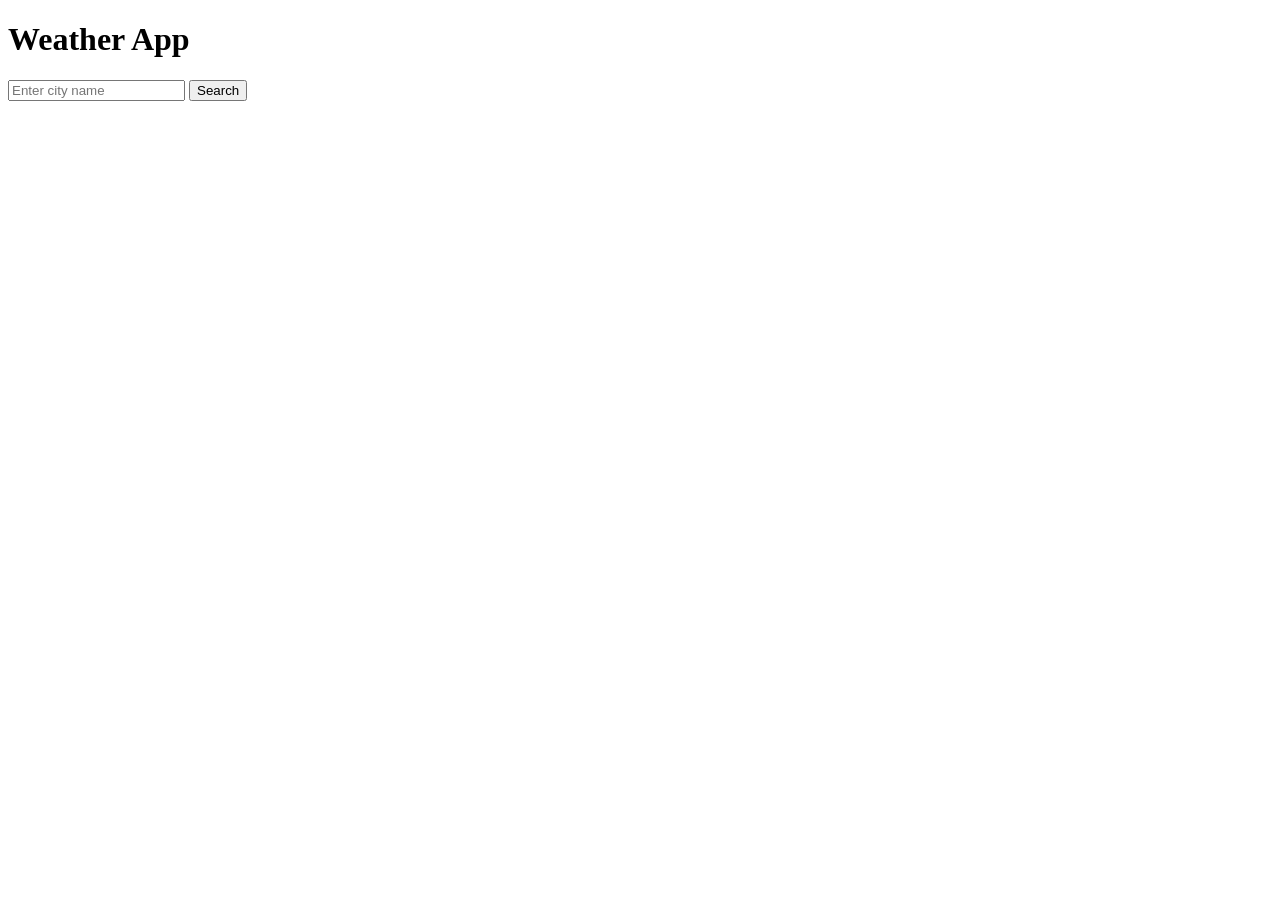
==== week-four/Weather-App/index.html @ 5dd8e36e "Create basic HTML structure for Weather App" ====
<!DOCTYPE html>
<html lang="en">
<head>
    <meta charset="UTF-8">
    <meta name="viewport" content="width=device-width, initial-scale=1.0">
    <title>Weather App</title>
</head>
<body>
    <header>
        <h1>Weather App</h1>
    </header>

    <main>
        <form id="search-form">
            <input type="text" id="city-input" placeholder="Enter city name" required>
            <button type="submit">Search</button>
        </form>

        <section id="weather-results">
            <!-- Weather data will be displayed here -->
        </section>
    </main>
</body>
</html>
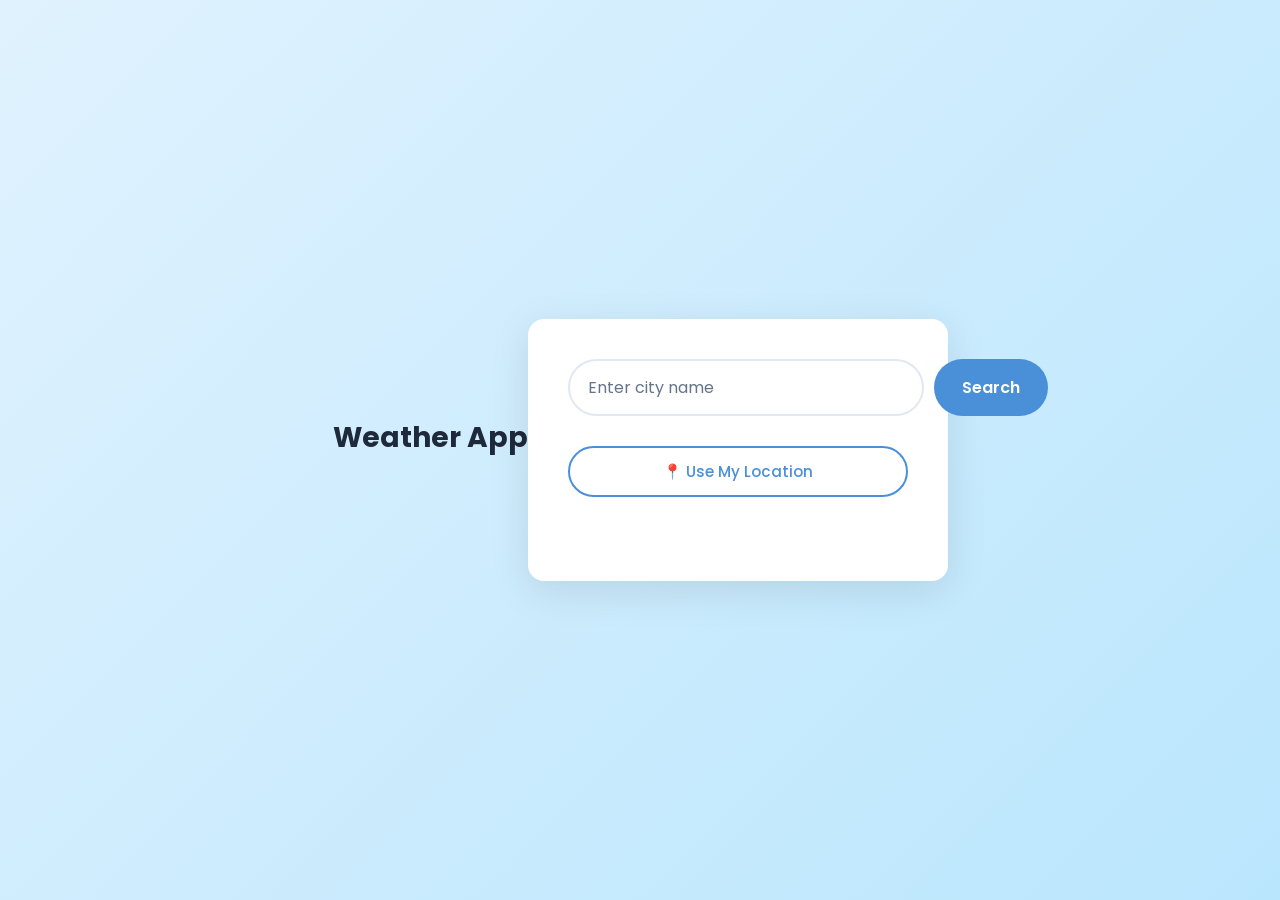
==== commit 5468bdf0: "Add geolocation, localStorage, loading spinner, and error handling" ====
--- a/week-four/Weather-App/index.html
+++ b/week-four/Weather-App/index.html
@@ -4,6 +4,7 @@
     <meta charset="UTF-8">
     <meta name="viewport" content="width=device-width, initial-scale=1.0">
     <title>Weather App</title>
+    <link rel="stylesheet" href="style.css">
 </head>
 <body>
     <header>
@@ -15,10 +16,13 @@
             <input type="text" id="city-input" placeholder="Enter city name" required>
             <button type="submit">Search</button>
         </form>
+        <button id="location-btn" type="button">📍 Use My Location</button>
 
         <section id="weather-results">
             <!-- Weather data will be displayed here -->
         </section>
     </main>
+
+    <script src="script.js"></script>
 </body>
 </html>
--- a/week-four/Weather-App/style.css
+++ b/week-four/Weather-App/style.css
@@ -0,0 +1,242 @@
+/* ========================================
+   Weather App Styles
+   Clean, modern CSS - no frameworks
+   ======================================== */
+
+/* Google Font Import - Poppins */
+@import url('https://fonts.googleapis.com/css2?family=Poppins:wght@300;400;600;700&display=swap');
+
+/* ----------------------------------------
+   CSS Variables (Easy to customize colors)
+   ---------------------------------------- */
+:root {
+    --primary-color: #4a90d9;        /* Sky blue accent */
+    --primary-hover: #357abd;        /* Darker blue for hover */
+    --bg-gradient-start: #e0f2fe;    /* Light sky blue */
+    --bg-gradient-end: #bae6fd;      /* Slightly darker sky blue */
+    --card-bg: #ffffff;              /* White card */
+    --text-dark: #1e293b;            /* Dark text */
+    --text-muted: #64748b;           /* Gray text */
+    --error-color: #ef4444;          /* Red for errors */
+    --shadow: 0 10px 40px rgba(0, 0, 0, 0.1); /* Soft shadow */
+    --radius: 16px;                  /* Rounded corners */
+}
+
+/* ----------------------------------------
+   Reset & Base Styles
+   ---------------------------------------- */
+* {
+    margin: 0;
+    padding: 0;
+    box-sizing: border-box;
+}
+
+body {
+    font-family: 'Poppins', sans-serif;
+    min-height: 100vh;
+    background: linear-gradient(135deg, var(--bg-gradient-start), var(--bg-gradient-end));
+    display: flex;
+    justify-content: center;
+    align-items: center;
+    padding: 20px;
+}
+
+/* ----------------------------------------
+   Main Container / Card
+   ---------------------------------------- */
+main {
+    background: var(--card-bg);
+    border-radius: var(--radius);
+    box-shadow: var(--shadow);
+    padding: 40px;
+    width: 100%;
+    max-width: 420px;
+}
+
+/* ----------------------------------------
+   Header
+   ---------------------------------------- */
+header h1 {
+    font-size: 1.75rem;
+    font-weight: 700;
+    color: var(--text-dark);
+    text-align: center;
+    margin-bottom: 24px;
+}
+
+/* ----------------------------------------
+   Search Form
+   ---------------------------------------- */
+#search-form {
+    display: flex;
+    gap: 10px;
+    margin-bottom: 30px;
+}
+
+#city-input {
+    flex: 1;
+    padding: 14px 18px;
+    font-family: inherit;
+    font-size: 1rem;
+    border: 2px solid #e2e8f0;
+    border-radius: 50px;
+    outline: none;
+    transition: border-color 0.3s ease;
+}
+
+#city-input:focus {
+    border-color: var(--primary-color);
+}
+
+#city-input::placeholder {
+    color: var(--text-muted);
+}
+
+button[type="submit"] {
+    padding: 14px 28px;
+    font-family: inherit;
+    font-size: 1rem;
+    font-weight: 600;
+    color: white;
+    background: var(--primary-color);
+    border: none;
+    border-radius: 50px;
+    cursor: pointer;
+    transition: background 0.3s ease, transform 0.2s ease;
+}
+
+button[type="submit"]:hover {
+    background: var(--primary-hover);
+    transform: scale(1.03);
+}
+
+button[type="submit"]:active {
+    transform: scale(0.98);
+}
+
+/* ----------------------------------------
+   Location Button
+   ---------------------------------------- */
+#location-btn {
+    width: 100%;
+    padding: 12px 20px;
+    font-family: inherit;
+    font-size: 0.95rem;
+    font-weight: 500;
+    color: var(--primary-color);
+    background: transparent;
+    border: 2px solid var(--primary-color);
+    border-radius: 50px;
+    cursor: pointer;
+    transition: background 0.3s ease, color 0.3s ease;
+    margin-bottom: 24px;
+}
+
+#location-btn:hover {
+    background: var(--primary-color);
+    color: white;
+}
+
+/* ----------------------------------------
+   Weather Results Display
+   ---------------------------------------- */
+#weather-results {
+    text-align: center;
+    padding: 10px 0;
+}
+
+/* City name */
+.city-name {
+    font-size: 1.5rem;
+    font-weight: 600;
+    color: var(--text-dark);
+    margin-bottom: 4px;
+}
+
+/* Coordinates */
+.coordinates {
+    font-size: 0.85rem;
+    color: var(--text-muted);
+    margin-bottom: 8px;
+}
+
+/* Weather icon */
+.weather-icon {
+    width: 100px;
+    height: 100px;
+    margin: 16px auto;
+    display: block;
+}
+
+/* Temperature - large and bold */
+.temperature {
+    font-size: 3.5rem;
+    font-weight: 700;
+    color: var(--primary-color);
+    margin-bottom: 8px;
+}
+
+/* Weather condition text (e.g., "Sunny", "Cloudy") */
+.condition {
+    font-size: 1.15rem;
+    font-weight: 400;
+    color: var(--text-muted);
+    text-transform: capitalize;
+}
+
+/* ----------------------------------------
+   Loading State
+   ---------------------------------------- */
+.loading {
+    font-size: 1.1rem;
+    color: var(--text-muted);
+    padding: 40px 0;
+    display: flex;
+    flex-direction: column;
+    align-items: center;
+    gap: 12px;
+}
+
+.spinner {
+    width: 36px;
+    height: 36px;
+    border: 4px solid #e2e8f0;
+    border-top-color: var(--primary-color);
+    border-radius: 50%;
+    animation: spin 0.8s linear infinite;
+}
+
+@keyframes spin {
+    to { transform: rotate(360deg); }
+}
+
+/* ----------------------------------------
+   Error State
+   ---------------------------------------- */
+.error {
+    font-size: 1.1rem;
+    color: var(--error-color);
+    padding: 40px 0;
+    font-weight: 500;
+}
+
+/* ----------------------------------------
+   Responsive Adjustments
+   ---------------------------------------- */
+@media (max-width: 480px) {
+    main {
+        padding: 30px 24px;
+    }
+
+    #search-form {
+        flex-direction: column;
+    }
+
+    button[type="submit"] {
+        width: 100%;
+    }
+
+    .temperature {
+        font-size: 2.8rem;
+    }
+}
